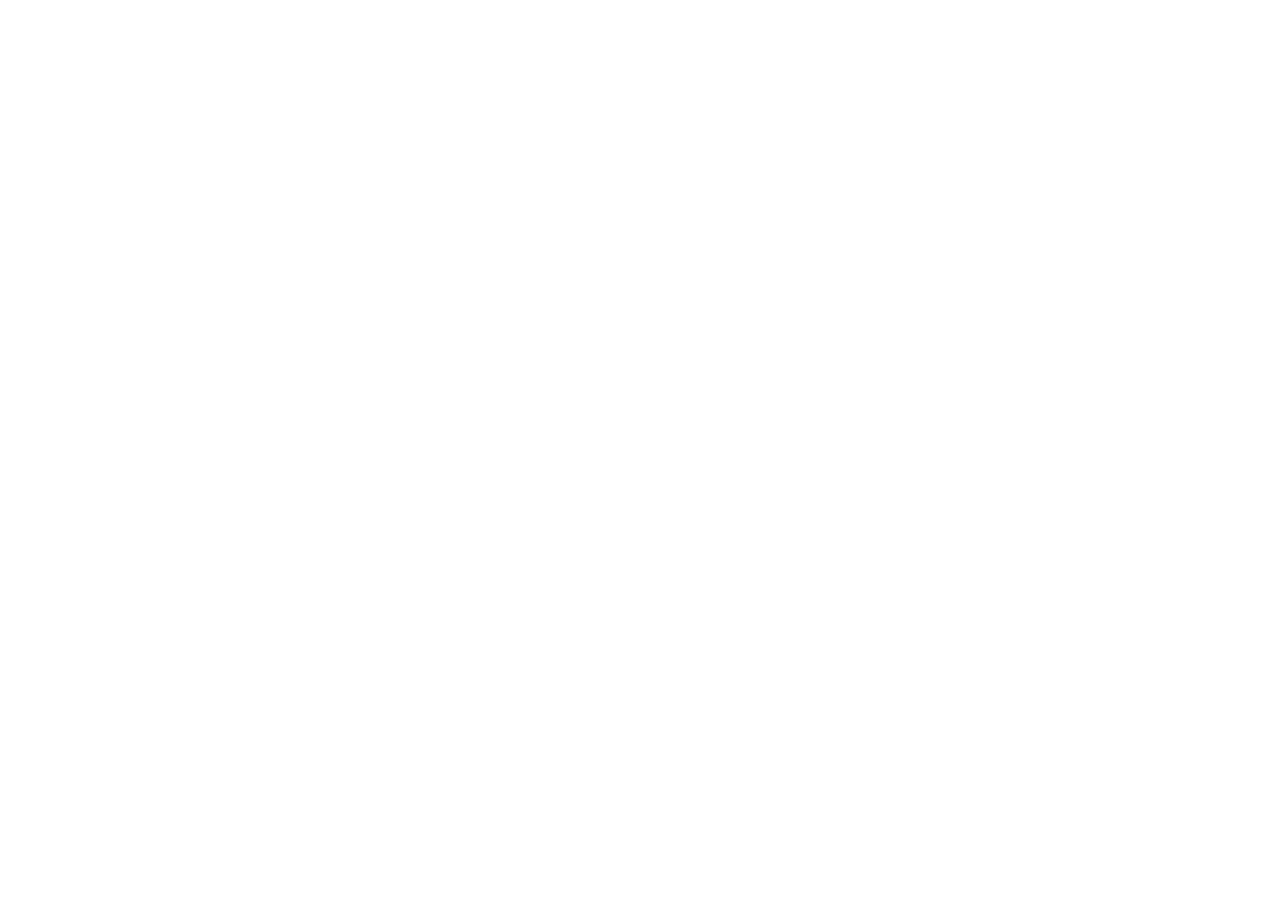
==== recipes/dragon_noodles.html @ f95ee8e3 "add 2 more recipes" ====
<!DOCTYPE html>
<html lang="en">
<head>
    <meta charset="UTF-8">
    <meta http-equiv="X-UA-Compatible" content="IE=edge">
    <meta name="viewport" content="width=device-width, initial-scale=1.0">
    <title>Document</title>
</head>
<body>
    
</body>
</html>
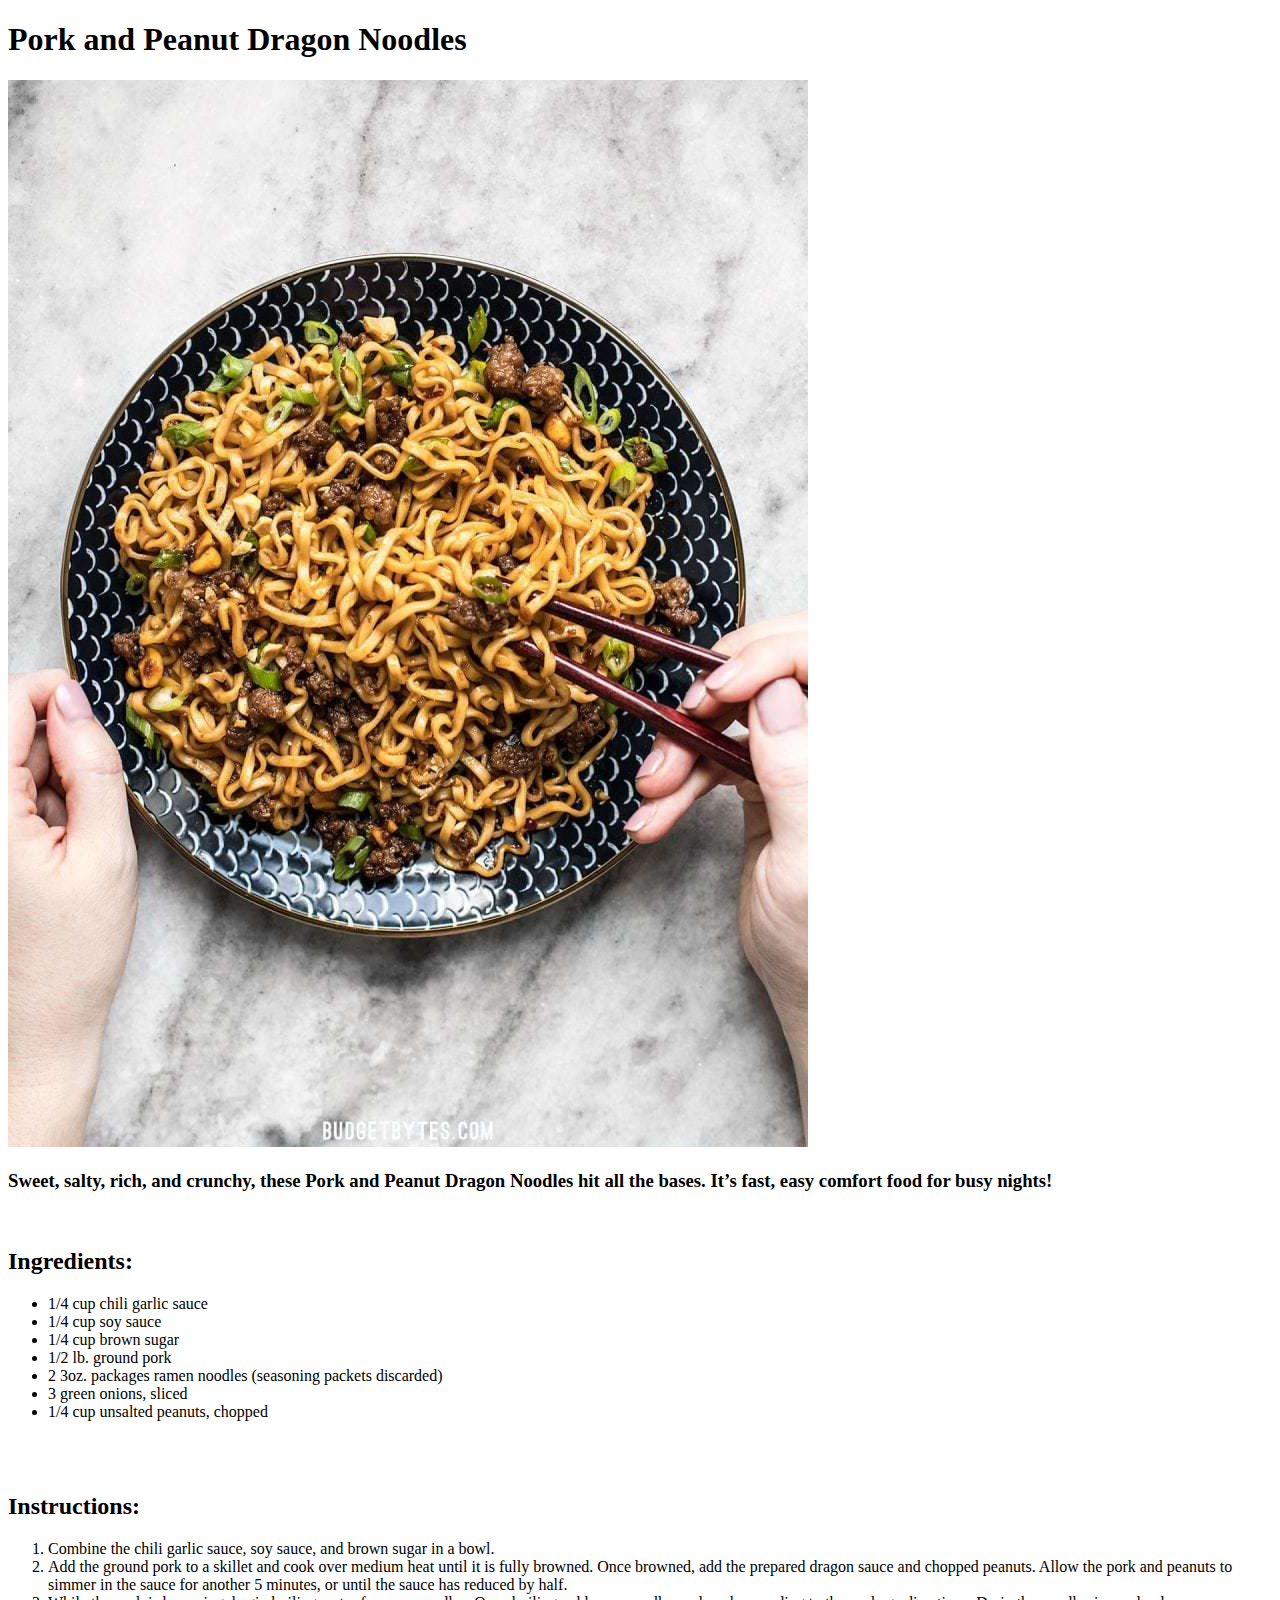
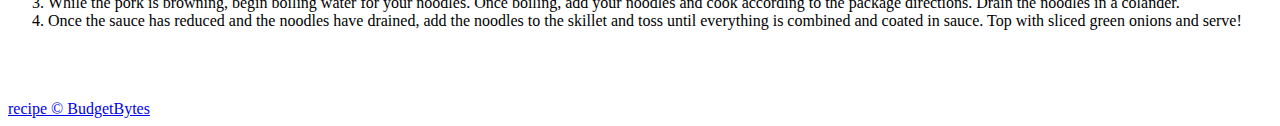
==== commit 4fc6c852: "Add two new recipes" ====
--- a/recipes/dragon_noodles.html
+++ b/recipes/dragon_noodles.html
@@ -4,9 +4,45 @@
     <meta charset="UTF-8">
     <meta http-equiv="X-UA-Compatible" content="IE=edge">
     <meta name="viewport" content="width=device-width, initial-scale=1.0">
-    <title>Document</title>
+    <title>Pork and Peanut Dragon Noodles</title>
 </head>
 <body>
-    
+    <h1> Pork and Peanut Dragon Noodles</h1>
+    <img src="./images/Pork-and-Peanut-Dragon-Noodles-eat-2.jpg" alt="a pair of chopsticks picking up noodles from a black and white bowl"><br>
+    <h3>Sweet, salty, rich, and crunchy, these Pork and Peanut Dragon 
+        Noodles hit all the bases. It’s fast, easy comfort food for busy 
+        nights! </h3>
+    <br>
+    <h2>Ingredients:</h2>
+    <ul>
+        <li>1/4 cup chili garlic sauce</li>
+        <li>1/4 cup soy sauce</li>
+        <li>1/4 cup brown sugar</li>
+        <li>1/2 lb. ground pork</li>
+        <li>2 3oz. packages ramen noodles (seasoning packets discarded)</li>
+        <li>3 green onions, sliced</li>
+        <li>1/4 cup unsalted peanuts, chopped</li>
+    </ul>
+    <br>
+    <br>
+    <h2>Instructions:</h2>
+    <ol type="1">
+        <li>Combine the chili garlic sauce, soy sauce, and brown sugar 
+            in a bowl.</li>
+        <li>Add the ground pork to a skillet and cook over medium heat 
+            until it is fully browned. Once browned, add the prepared 
+            dragon sauce and chopped peanuts. Allow the pork and peanuts 
+            to simmer in the sauce for another 5 minutes, or until the 
+            sauce has reduced by half.</li>
+        <li>While the pork is browning, begin boiling water for your noodles. 
+            Once boiling, add your noodles and cook according to the package 
+            directions. Drain the noodles in a colander.</li>
+        <li>Once the sauce has reduced and the noodles have drained, add 
+            the noodles to the skillet and toss until everything is 
+            combined and coated in sauce. Top with sliced green onions and 
+            serve!</li>
+    </ol>
+    <br><br><br><a href="https://www.budgetbytes.com/taco-chicken-bowls"> 
+        recipe &copy BudgetBytes</a>
 </body>
 </html>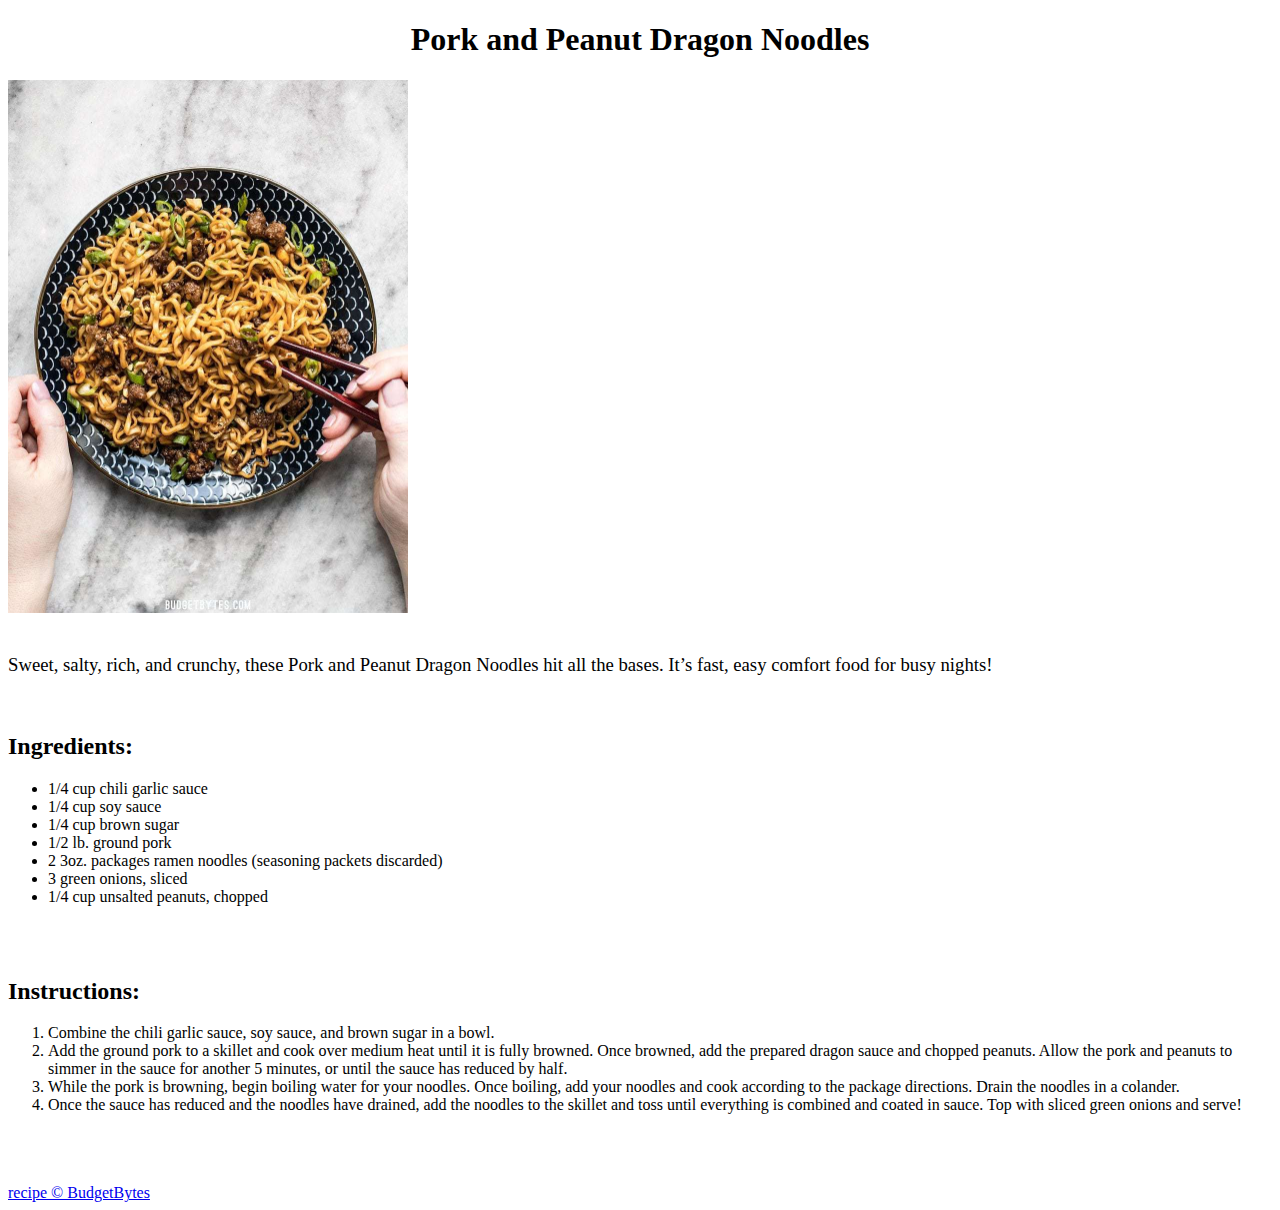
==== commit a6780464: "this time with style" ====
--- a/recipes/dragon_noodles.html
+++ b/recipes/dragon_noodles.html
@@ -5,11 +5,12 @@
     <meta http-equiv="X-UA-Compatible" content="IE=edge">
     <meta name="viewport" content="width=device-width, initial-scale=1.0">
     <title>Pork and Peanut Dragon Noodles</title>
+    <link rel="stylesheet" href="../styles.css">
 </head>
 <body>
     <h1> Pork and Peanut Dragon Noodles</h1>
     <img src="./images/Pork-and-Peanut-Dragon-Noodles-eat-2.jpg" alt="a pair of chopsticks picking up noodles from a black and white bowl"><br>
-    <h3>Sweet, salty, rich, and crunchy, these Pork and Peanut Dragon 
+    <br><h3>Sweet, salty, rich, and crunchy, these Pork and Peanut Dragon 
         Noodles hit all the bases. It’s fast, easy comfort food for busy 
         nights! </h3>
     <br>
--- a/styles.css
+++ b/styles.css
@@ -0,0 +1,20 @@
+/* styles.css */
+
+h1 {
+    text-align: center;
+    font-family: cursive;
+}
+
+#index {
+    font-size: 20px;
+}
+
+img {
+    width: 400px;
+    height: auto;
+}
+
+h3 {
+    font-family: cursive;
+    font-weight: normal;
+}